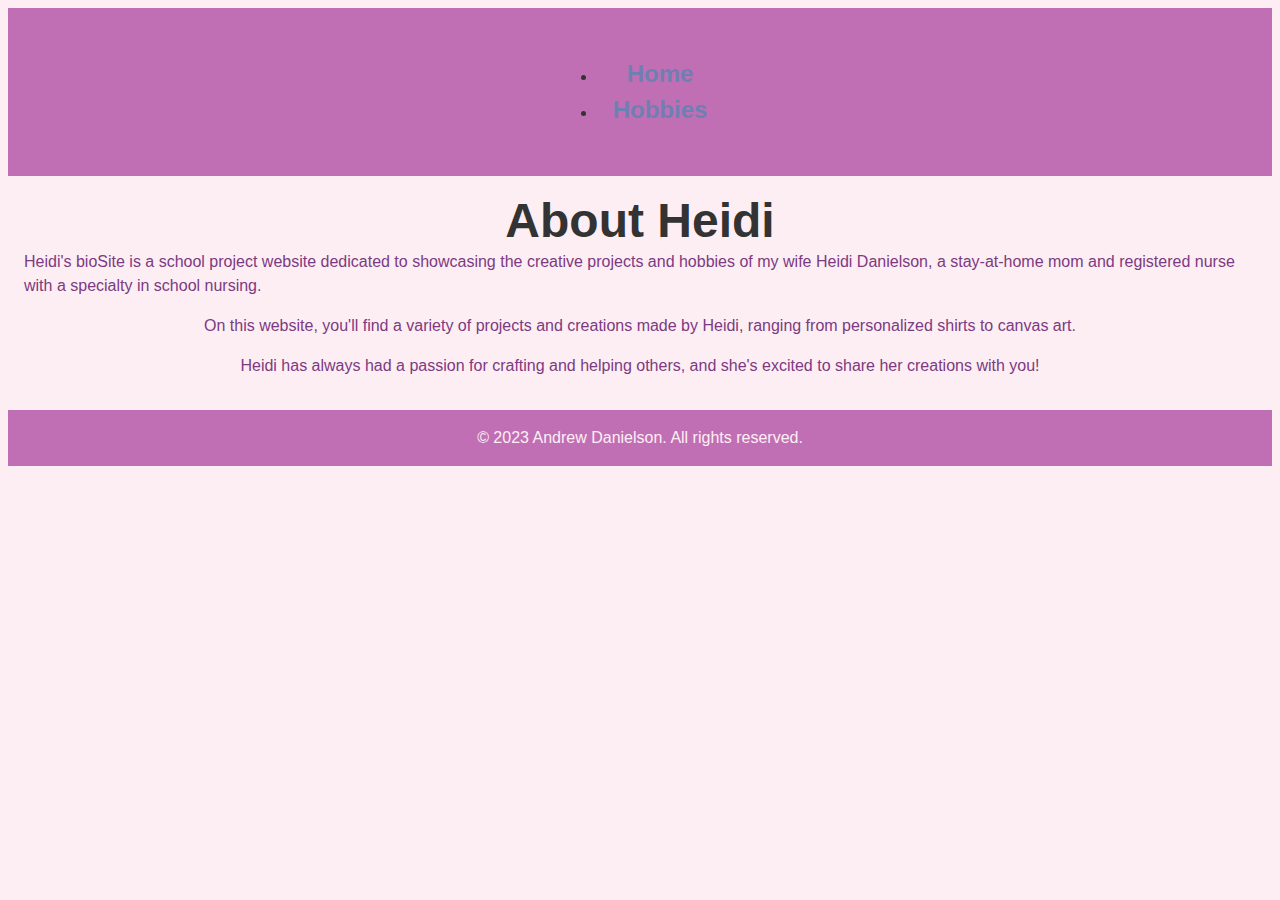
==== Danielson_bioSite-about.html @ c789b1c1 "bioSite Initial Push" ====
<!DOCTYPE html>
<html lang="en">
<head>

	<meta charset="UTF-8">
	<meta name="viewport" content="width=device-width, initial-scale=1.0">
	<meta name="description" content="CSD 340 Development with HTML and CSS">
	<meta name="author" content="Andrew Danielson">
	<meta name="keywords" content="HTML, CSS, development, web design">

	<link rel="stylesheet" type="text/css" href="Danielson_bioSite.css">	

	<title>About Heidi bioSite</title>
<style>
body {
  background-color: #FDEEF4;
}

header {
  background-color: #C16FB5;
}

nav ul li a:hover {
  background-color: #F28BBD;
}

main {
  background-color: #FDEEF4;
  color: #7C3A81;
}

footer {
  background-color: #C16FB5;
  color: #FDEEF4;
}
</style>
  </head>
  <body>
    <header>
      <nav>
        <ul>
          <li><a href="Danielson_bioSite.html">Home</a></li>
          <li><a href="Danielson_bioSite-hobbies.html">Hobbies</a></li>
        </ul>
      </nav>
    </header>
    <main>
      <h1>About Heidi</h1>
      <p>Heidi's bioSite is a school project website dedicated to showcasing the creative projects and hobbies of my wife Heidi Danielson, a stay-at-home mom and registered nurse with a specialty in school nursing. </p>
      <p>On this website, you'll find a variety of projects and creations made by Heidi, ranging from personalized shirts to canvas art.</p>
      <p>Heidi has always had a passion for crafting and helping others, and she's excited to share her creations with you!</p>
    </main>
    <footer>
      <p>&copy; 2023 Andrew Danielson. All rights reserved.</p>
    </footer>
  </body>
</html>
---- Danielson_bioSite.css ----
/* Typography */
body {
	font-family: 'Roboto', sans-serif;
	font-size: 16px;
	line-height: 1.5;
	color: #333;
}
h1, h2, h3, h4, h5, h6 {
	font-family: 'Montserrat', sans-serif;
	font-weight: bold;
	margin: 0;
}
h1 {
	font-size: 48px;
	line-height: 1.2;
	color: #333;
}
h2 {
	font-size: 36px;
	line-height: 1.2;
	color: #333;
}
h3 {
	font-size: 24px;
	line-height: 1.2;
	color: #333;
}
p {
	margin: 0 0 1rem;
}
a {
	color: #6e80b2;
	text-decoration: none;
}
a:hover {
	text-decoration: underline;
}
/* Layout */
.container {
	max-width: 1200px;
	margin: 0 auto;
	padding: 0 1rem;
}
header {
	background-color: #f2f2f2;
	padding: 1rem;
	text-align: center;
}
nav {
	display: flex;
	justify-content: center;
	margin: 1rem 0;
}
nav a {
	margin: 0 1rem;
	font-size: 24px;
	font-weight: bold;
}
main {
	display: flex;
	flex-direction: column;
	align-items: center;
	padding: 1rem;
}
section {
	width: 100%;
	max-width: 1000px;
	margin-bottom: 2rem;
}
section h2 {
	text-align: center;
	margin-bottom: 1rem;
}
section p {
	text-align: justify;
	text-justify: inter-word;
}
img {
	max-width: 100%;
	height: auto;
	margin: 1rem 0;
}
/* Float and margin the bottom div */
.bottom {
	float: right;
	margin-bottom: 20px;
}
#last-div {
	margin-top: 60px;
	text-align: right;
}
footer {
	background-color: #333;
	color: #f2f2f2;
	padding: 1rem;
	text-align: center;
}
footer p {
	margin: 0;
}
/* Define grid container */
#image-gallery {
	display: grid;
	grid-template-columns: repeat(auto-fit, minmax(180px, 1fr));
	/* Set the column width and allow them to wrap */
	grid-gap: 0px;
	/* Set the gap between grid items */
	justify-content: center;
	/* Center the grid horizontally */
	margin-top: 10%;
}
/* Define grid item */
.image-container {
	border: 2px solid black;
	/* add solid black border */
	box-sizing: border-box;
	/* include border width in element width calculation */
	padding: 10px;
	/* add padding to create margin inside the container */
	text-align: center;
}
.image-container {
	display: flex;
	flex-wrap: wrap;
	justify-content: center;
	width: 100%;
	max-width: none;
}
.image-container figure {
	margin: 0 10px 20px;
	text-align: center;
	width: 33%;
}
.image-container img {
	max-width: 100%;
	height: auto;
	object-fit: contain;
}
.image-container h3 {
	margin-top: 0;
	margin-bottom: 10px;
	text-align: center;
	color: rgba(0, 0, 0, 1);
	/* Optional color */
}
.image-container figcaption {
	font-style: italic;
	font-size: 0.75em;
	color: rgba(0, 0, 0, 1);
	/* Optional color */
}
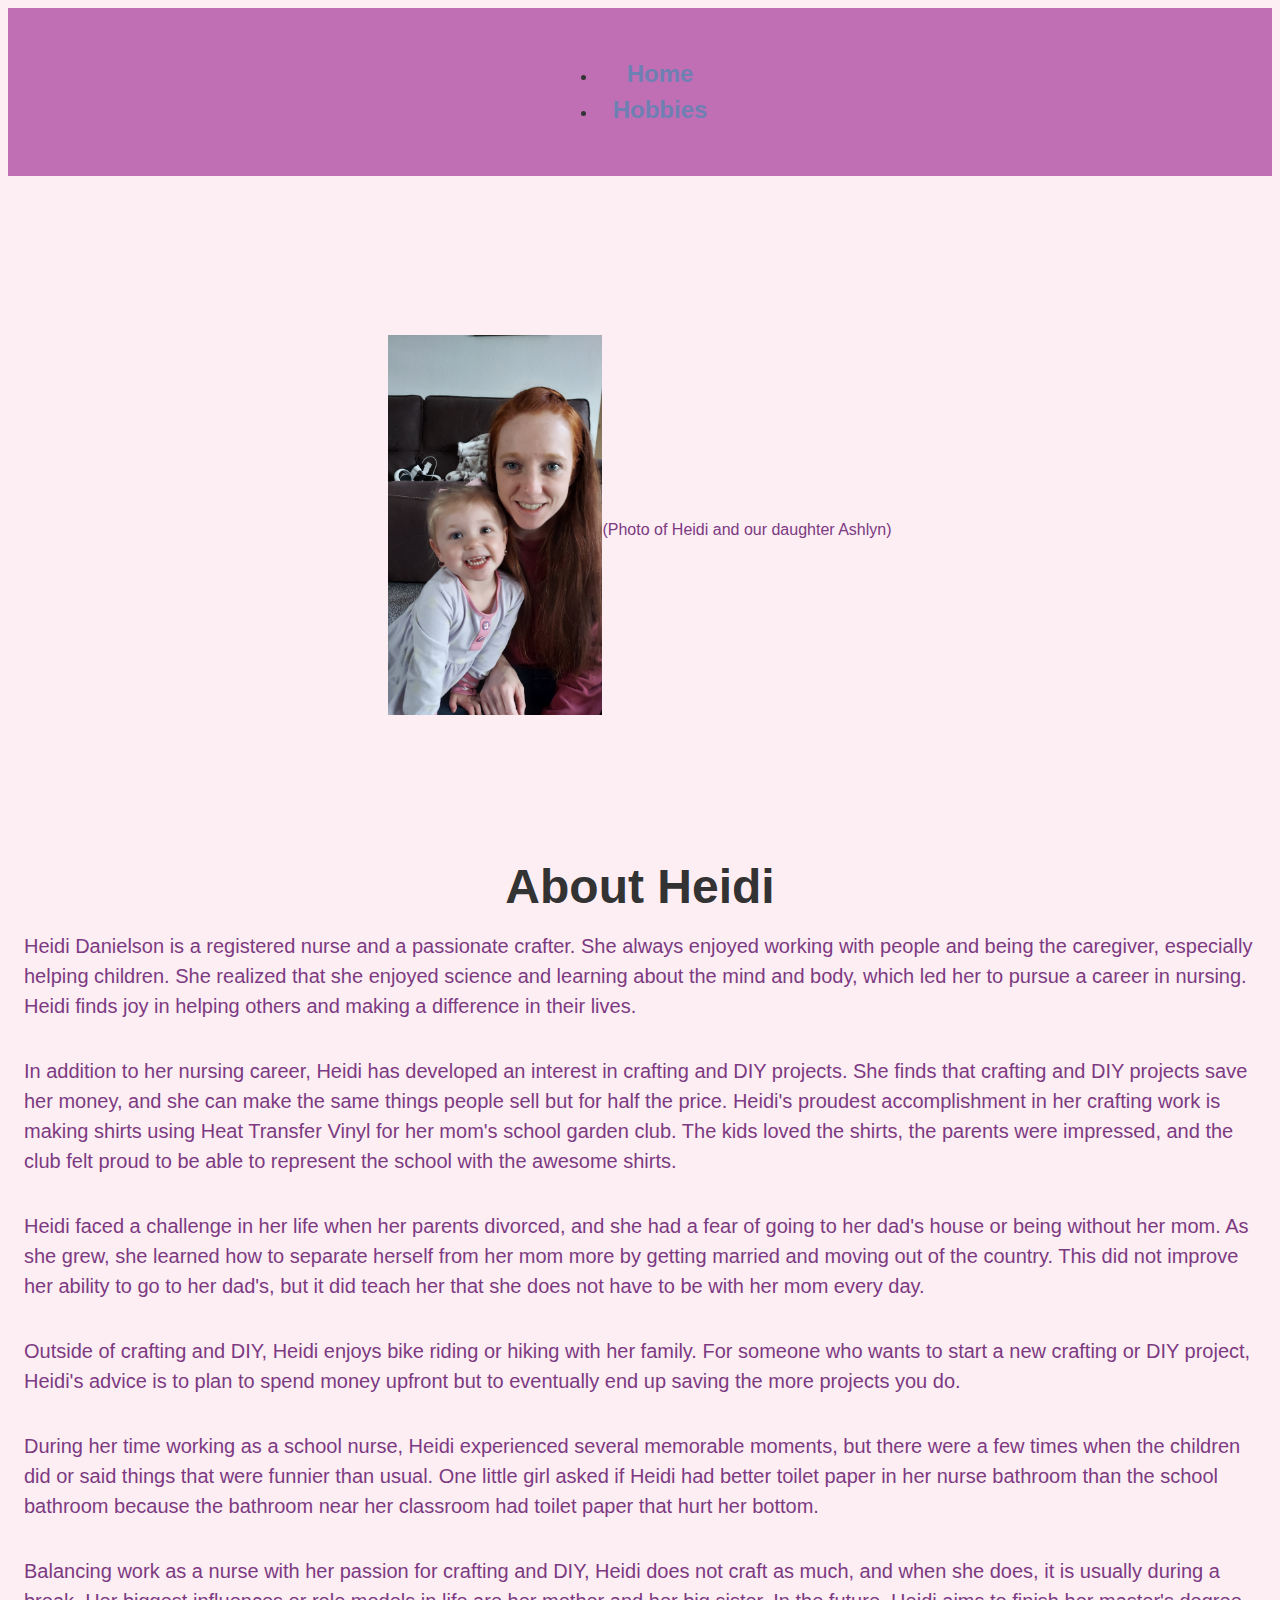
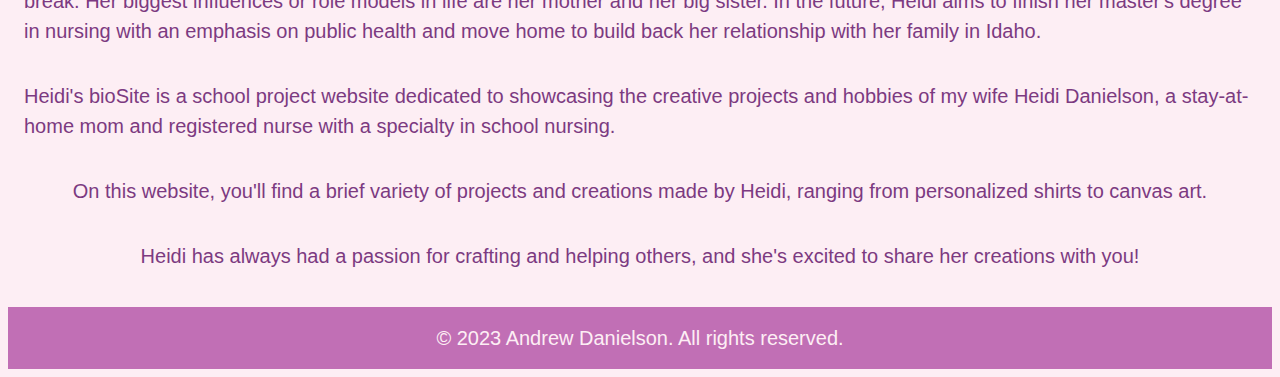
==== commit 7da39e4e: "Updates as needed to fulfill requirements" ====
--- a/Danielson_bioSite-about.html
+++ b/Danielson_bioSite-about.html
@@ -7,6 +7,8 @@
 	<meta name="description" content="CSD 340 Development with HTML and CSS">
 	<meta name="author" content="Andrew Danielson">
 	<meta name="keywords" content="HTML, CSS, development, web design">
+	<script src="https://code.jquery.com/jquery-3.6.0.min.js"></script>
+	<script src="script.js"></script>
 
 	<link rel="stylesheet" type="text/css" href="Danielson_bioSite.css">	
 
@@ -39,16 +41,28 @@
     <header>
       <nav>
         <ul>
-          <li><a href="Danielson_bioSite.html">Home</a></li>
+          <li><a href="./index.html">Home</a></li>
           <li><a href="Danielson_bioSite-hobbies.html">Hobbies</a></li>
         </ul>
       </nav>
     </header>
-    <main>
+    <main id="about-page">
+<div id="about-image-gallery">
+    <figure class="image-container">
+      <img src="images/20230319_150506.jpg" alt="Heidi and Ashlyn">
+      <figcaption>(Photo of Heidi and our daughter Ashlyn)</figcaption>
+    </figure>
+  </div>
       <h1>About Heidi</h1>
-      <p>Heidi's bioSite is a school project website dedicated to showcasing the creative projects and hobbies of my wife Heidi Danielson, a stay-at-home mom and registered nurse with a specialty in school nursing. </p>
-      <p>On this website, you'll find a variety of projects and creations made by Heidi, ranging from personalized shirts to canvas art.</p>
-      <p>Heidi has always had a passion for crafting and helping others, and she's excited to share her creations with you!</p>
+      <p>Heidi Danielson is a registered nurse and a passionate crafter. She always enjoyed working with people and being the caregiver, especially helping children. She realized that she enjoyed science and learning about the mind and body, which led her to pursue a career in nursing. Heidi finds joy in helping others and making a difference in their lives.</p>
+<p>In addition to her nursing career, Heidi has developed an interest in crafting and DIY projects. She finds that crafting and DIY projects save her money, and she can make the same things people sell but for half the price. Heidi's proudest accomplishment in her crafting work is making shirts using Heat Transfer Vinyl for her mom's school garden club. The kids loved the shirts, the parents were impressed, and the club felt proud to be able to represent the school with the awesome shirts.</p>
+<p>Heidi faced a challenge in her life when her parents divorced, and she had a fear of going to her dad's house or being without her mom. As she grew, she learned how to separate herself from her mom more by getting married and moving out of the country. This did not improve her ability to go to her dad's, but it did teach her that she does not have to be with her mom every day.</p>
+<p>Outside of crafting and DIY, Heidi enjoys bike riding or hiking with her family. For someone who wants to start a new crafting or DIY project, Heidi's advice is to plan to spend money upfront but to eventually end up saving the more projects you do.</p>
+<p>During her time working as a school nurse, Heidi experienced several memorable moments, but there were a few times when the children did or said things that were funnier than usual. One little girl asked if Heidi had better toilet paper in her nurse bathroom than the school bathroom because the bathroom near her classroom had toilet paper that hurt her bottom.</p>
+<p>Balancing work as a nurse with her passion for crafting and DIY, Heidi does not craft as much, and when she does, it is usually during a break. Her biggest influences or role models in life are her mother and her big sister. In the future, Heidi aims to finish her master's degree in nursing with an emphasis on public health and move home to build back her relationship with her family in Idaho.</p>
+<p>Heidi's bioSite is a school project website dedicated to showcasing the creative projects and hobbies of my wife Heidi Danielson, a stay-at-home mom and registered nurse with a specialty in school nursing. </p>
+<p>On this website, you'll find a brief variety of projects and creations made by Heidi, ranging from personalized shirts to canvas art.</p>
+<p>Heidi has always had a passion for crafting and helping others, and she's excited to share her creations with you!</p>
     </main>
     <footer>
       <p>&copy; 2023 Andrew Danielson. All rights reserved.</p>
--- a/Danielson_bioSite.css
+++ b/Danielson_bioSite.css
@@ -1,151 +1,291 @@
-/* Typography */
+/* Typography for all pages unless changed below*/
 body {
-	font-family: 'Roboto', sans-serif;
-	font-size: 16px;
-	line-height: 1.5;
-	color: #333;
+  font-family: 'Roboto', sans-serif;
+  font-size: 16px;
+  line-height: 1.5;
+  color: #333;
 }
 h1, h2, h3, h4, h5, h6 {
-	font-family: 'Montserrat', sans-serif;
-	font-weight: bold;
-	margin: 0;
+  font-family: 'Montserrat', sans-serif;
+  font-weight: bold;
+  margin: 0;
 }
 h1 {
-	font-size: 48px;
-	line-height: 1.2;
-	color: #333;
+  font-size: 48px;
+  line-height: 1.2;
+  color: #333;
 }
 h2 {
-	font-size: 36px;
-	line-height: 1.2;
-	color: #333;
+  font-size: 36px;
+  line-height: 1.2;
+  color: #333;
 }
 h3 {
-	font-size: 24px;
-	line-height: 1.2;
-	color: #333;
-}
+  font-size: 24px;
+  line-height: 1.2;
+  color: #333;
+}
+
+
+figcaption {
+  margin-top: 10px;
+
+}
+
 p {
-	margin: 0 0 1rem;
+  font-size: 20px;
+  line-height: 1.5;
+  margin-bottom: 20px;
+  margin-top: 15px;
 }
 a {
-	color: #6e80b2;
-	text-decoration: none;
+  color: #6e80b2;
+  text-decoration: none;
 }
 a:hover {
-	text-decoration: underline;
-}
-/* Layout */
+  text-decoration: underline;
+}
+
+/* Layout for all pages unless changed in HTML or below*/
 .container {
-	max-width: 1200px;
-	margin: 0 auto;
-	padding: 0 1rem;
+  max-width: 1200px;
+  margin: 0 auto;
+  padding: 0 1rem;
 }
 header {
-	background-color: #f2f2f2;
-	padding: 1rem;
-	text-align: center;
+  background-color: #f2f2f2;
+  padding: 1rem;
+  text-align: center;
 }
 nav {
-	display: flex;
-	justify-content: center;
-	margin: 1rem 0;
+  display: flex;
+  justify-content: center;
+  margin: 1rem 0;
 }
 nav a {
-	margin: 0 1rem;
-	font-size: 24px;
-	font-weight: bold;
+  margin: 0 1rem;
+  font-size: 24px;
+  font-weight: bold;
 }
 main {
-	display: flex;
-	flex-direction: column;
-	align-items: center;
-	padding: 1rem;
+  display: flex;
+  flex-direction: column;
+  align-items: center;
+  padding: 1rem;
 }
 section {
-	width: 100%;
-	max-width: 1000px;
-	margin-bottom: 2rem;
+  width: 100%;
+  max-width: 1000px;
+  margin-bottom: 2rem;
 }
 section h2 {
-	text-align: center;
-	margin-bottom: 1rem;
+  text-align: center;
+  margin-bottom: 1rem;
 }
 section p {
-	text-align: justify;
-	text-justify: inter-word;
+  text-align: justify;
+  text-justify: inter-word;
 }
 img {
-	max-width: 100%;
-	height: auto;
-	margin: 1rem 0;
-}
+  max-width: 100%;
+  height: auto;
+  margin: 1rem 0;
+}
+
 /* Float and margin the bottom div */
 .bottom {
-	float: right;
-	margin-bottom: 20px;
+  float: right;
+  margin-bottom: 20px;
 }
 #last-div {
-	margin-top: 60px;
-	text-align: right;
+  margin-top: 60px;
+  text-align: right;
 }
 footer {
-	background-color: #333;
-	color: #f2f2f2;
-	padding: 1rem;
-	text-align: center;
+  background-color: #333;
+  color: #f2f2f2;
+  padding: 1rem;
+  text-align: center;
 }
 footer p {
-	margin: 0;
-}
-/* Define grid container */
-#image-gallery {
-	display: grid;
-	grid-template-columns: repeat(auto-fit, minmax(180px, 1fr));
-	/* Set the column width and allow them to wrap */
-	grid-gap: 0px;
-	/* Set the gap between grid items */
-	justify-content: center;
-	/* Center the grid horizontally */
-	margin-top: 10%;
-}
-/* Define grid item */
+  margin: 0;
+}
+/* Define grid container for hobbies page */
+#image-gallery,
+#image-gallery2,
+#image-gallery3 {
+  display: flex;
+  justify-content: center;
+  margin-top: 10%;
+  margin-bottom: 10%;
+
+}
+
+
 .image-container {
-	border: 2px solid black;
-	/* add solid black border */
-	box-sizing: border-box;
-	/* include border width in element width calculation */
-	padding: 10px;
-	/* add padding to create margin inside the container */
-	text-align: center;
-}
-.image-container {
-	display: flex;
-	flex-wrap: wrap;
-	justify-content: center;
-	width: 100%;
-	max-width: none;
-}
-.image-container figure {
-	margin: 0 10px 20px;
-	text-align: center;
-	width: 33%;
-}
+  display: flex;
+  flex-wrap: wrap;
+  justify-content: center;
+  box-sizing: border-box;
+  padding: 10px; 
+  text-align: center;
+  margin: 10px;
+  cursor: pointer; /* add cursor pointer to indicate clickability */
+  height: 300px;
+  position: relative; /* add position relative for child element positioning */
+}
+
 .image-container img {
-	max-width: 100%;
-	height: auto;
-	object-fit: contain;
-}
-.image-container h3 {
-	margin-top: 0;
-	margin-bottom: 10px;
-	text-align: center;
-	color: rgba(0, 0, 0, 1);
-	/* Optional color */
-}
-.image-container figcaption {
-	font-style: italic;
-	font-size: 0.75em;
-	color: rgba(0, 0, 0, 1);
-	/* Optional color */
-}
+  object-fit: contain;
+  max-width: 100%;
+  max-height: 100%;
+}
+
+/* Define grid item for about page */
+#about-page #about-image-gallery {
+  display: flex;
+  justify-content: center;
+  margin-top: 10%;
+  margin-bottom: 10%;
+
+}
+
+#about-page .image-container {
+  display: flex;
+  flex-direction: column;
+  flex-wrap: wrap;
+  justify-content: center;
+  box-sizing: border-box;
+  padding: 10px; 
+  text-align: center;
+  margin: 10px;
+  cursor: pointer; /* add cursor pointer to indicate clickability */
+  height: 400px;
+  position: relative; /* add position relative for child element positioning */
+}
+
+#about-page figcaption {
+  margin-top: 10px;
+
+}
+
+#about-page {
+  object-fit: contain;
+  max-width: 100%;
+  max-height: 100%;
+}
+
+
+/* Show full size image on click */
+.modal {
+  display: none;
+  position: fixed;
+  z-index: 999;
+  top: 0;
+  left: 0;
+  width: auto;
+  height: 50%;
+  overflow: auto;
+  background-color: #fff;
+}
+
+.modal-content {
+  display: block;
+  margin: auto;
+  width: 80%;
+  max-width: 800px;
+  max-height: 80%;
+}
+
+.modal-content img {
+  max-width: 100%;
+  max-height: 100%;
+  object-fit: contain;
+}
+
+
+/* Close button */
+.close {
+  position: absolute;
+  top: 10px;
+  right: 10px;
+  color: #fff;
+  font-size: 30px;
+  font-weight: bold;
+  cursor: pointer;
+}
+
+/* Show the modal on click */
+.image-container img:hover + .modal,
+.image-container img:focus + .modal {
+  display: block;
+}
+
+/* Hide the modal on close button click */
+.close:hover,
+.close:focus {
+  color: #bbb;
+  text-decoration: none;
+  cursor: pointer;
+}
+
+/* Expanded image */
+.expanded {
+  width: auto;
+  max-height: 90%;
+  position: fixed;
+  top: 5%;
+  left: 50%;
+  transform: translateX(-50%);
+  z-index: 999;
+  cursor: pointer;
+  background-color: #fff;
+  padding: 10px;
+  box-sizing: border-box;
+}
+
+.expanded img {
+  max-width: 100%;
+  max-height: 100%;
+  object-fit: contain; /* add object-fit to maintain aspect ratio */
+}
+
+.expanded .close {
+  position: absolute;
+  top: 10px;
+  right: 10px;
+  color: #fff;
+  font-size: 30px;
+  font-weight: bold;
+  cursor: pointer;
+}
+
+/* Prevent transparency of expanded image and grid */
+.image-container:hover,
+.expanded:hover {
+  opacity: 1;
+}
+
+/* Make sure close button is visible */
+.expanded .close:hover,
+.expanded .close:focus {
+  color: #bbb;
+  text-decoration: none;
+  cursor: pointer;
+  opacity: 1;
+}
+
+
+/* Show expanded image on click */
+.image-container img:hover + .expanded,
+.image-container img:focus + .expanded {
+  display: flex;
+  justify-content: center;
+  align-items: center;
+}
+
+/* Hide expanded image on click */
+.expanded:hover,
+.expanded:focus {
+  display: none;
+}
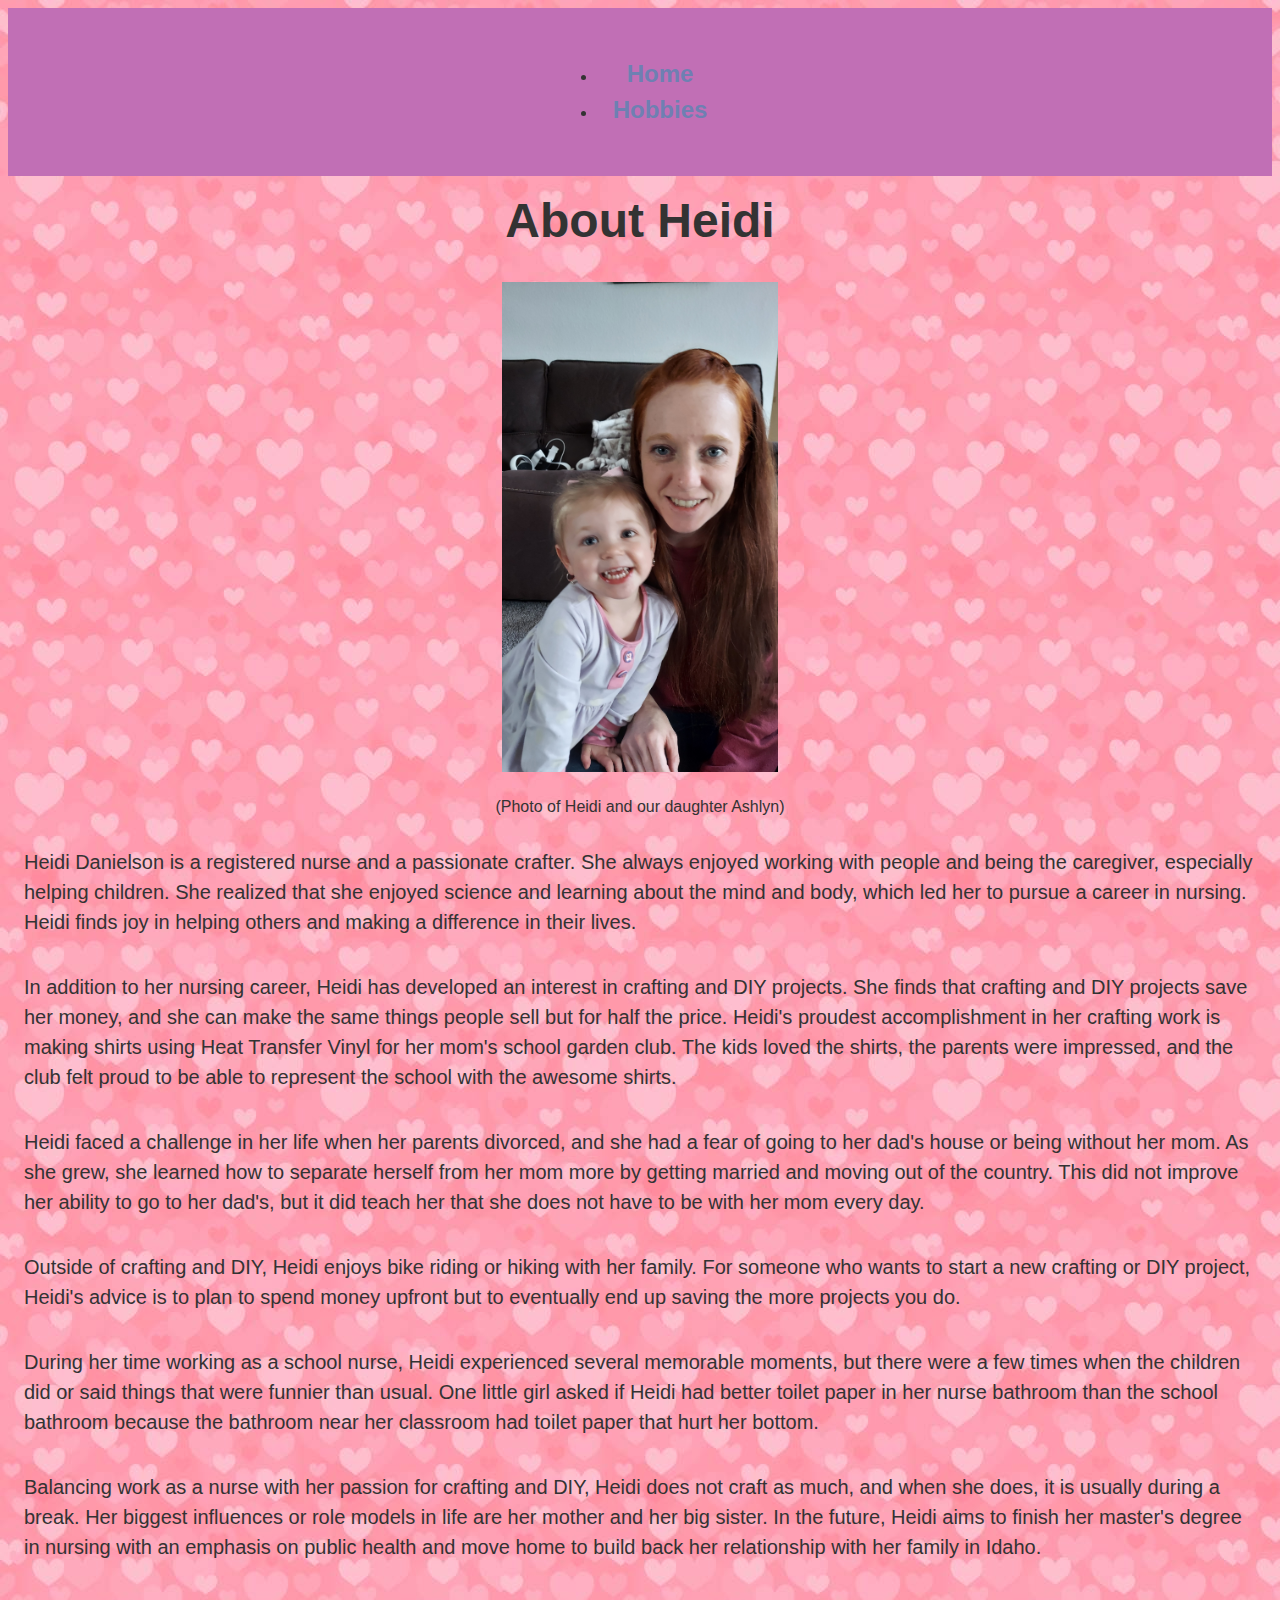
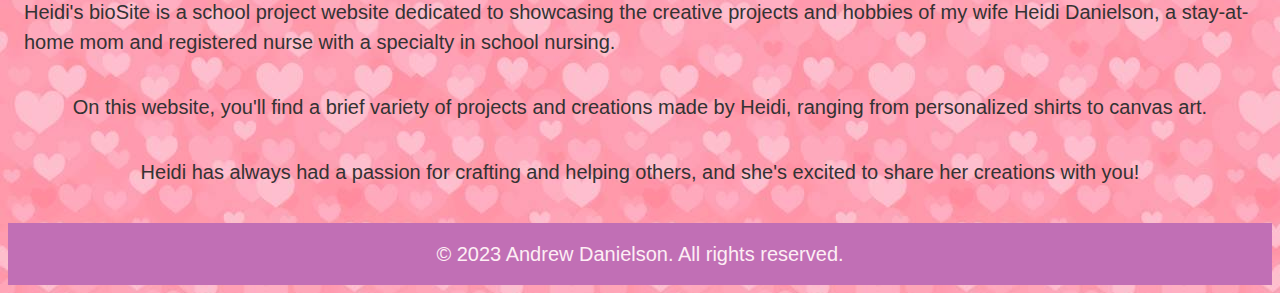
==== commit ccb947ee: "lots of changes" ====
--- a/Danielson_bioSite-about.html
+++ b/Danielson_bioSite-about.html
@@ -15,7 +15,10 @@
 	<title>About Heidi bioSite</title>
 <style>
 body {
+  background-image: url("images/istockphoto-1363251579-612x612.jpg");
+  background-repeat: repeat;
   background-color: #FDEEF4;
+
 }
 
 header {
@@ -26,15 +29,16 @@
   background-color: #F28BBD;
 }
 
-main {
-  background-color: #FDEEF4;
-  color: #7C3A81;
-}
 
 footer {
   background-color: #C16FB5;
   color: #FDEEF4;
 }
+ figcaption {
+  margin-top: 10px;
+  text-align: center;
+}
+
 </style>
   </head>
   <body>
@@ -47,13 +51,14 @@
       </nav>
     </header>
     <main id="about-page">
+<h1>About Heidi</h1>
 <div id="about-image-gallery">
     <figure class="image-container">
       <img src="images/20230319_150506.jpg" alt="Heidi and Ashlyn">
       <figcaption>(Photo of Heidi and our daughter Ashlyn)</figcaption>
     </figure>
   </div>
-      <h1>About Heidi</h1>
+      <p></p>
       <p>Heidi Danielson is a registered nurse and a passionate crafter. She always enjoyed working with people and being the caregiver, especially helping children. She realized that she enjoyed science and learning about the mind and body, which led her to pursue a career in nursing. Heidi finds joy in helping others and making a difference in their lives.</p>
 <p>In addition to her nursing career, Heidi has developed an interest in crafting and DIY projects. She finds that crafting and DIY projects save her money, and she can make the same things people sell but for half the price. Heidi's proudest accomplishment in her crafting work is making shirts using Heat Transfer Vinyl for her mom's school garden club. The kids loved the shirts, the parents were impressed, and the club felt proud to be able to represent the school with the awesome shirts.</p>
 <p>Heidi faced a challenge in her life when her parents divorced, and she had a fear of going to her dad's house or being without her mom. As she grew, she learned how to separate herself from her mom more by getting married and moving out of the country. This did not improve her ability to go to her dad's, but it did teach her that she does not have to be with her mom every day.</p>
--- a/Danielson_bioSite.css
+++ b/Danielson_bioSite.css
@@ -127,11 +127,11 @@
   flex-wrap: wrap;
   justify-content: center;
   box-sizing: border-box;
-  padding: 10px; 
-  text-align: center;
-  margin: 10px;
+  padding: 5px; 
+  text-align: center;
+  margin: 5px;
   cursor: pointer; /* add cursor pointer to indicate clickability */
-  height: 300px;
+  height: 500px;
   position: relative; /* add position relative for child element positioning */
 }
 
@@ -142,37 +142,27 @@
 }
 
 /* Define grid item for about page */
-#about-page #about-image-gallery {
-  display: flex;
-  justify-content: center;
-  margin-top: 10%;
-  margin-bottom: 10%;
-
-}
-
-#about-page .image-container {
-  display: flex;
-  flex-direction: column;
-  flex-wrap: wrap;
-  justify-content: center;
-  box-sizing: border-box;
-  padding: 10px; 
-  text-align: center;
-  margin: 10px;
-  cursor: pointer; /* add cursor pointer to indicate clickability */
-  height: 400px;
-  position: relative; /* add position relative for child element positioning */
-}
-
-#about-page figcaption {
-  margin-top: 10px;
-
-}
-
-#about-page {
-  object-fit: contain;
-  max-width: 100%;
-  max-height: 100%;
+#about-image-gallery {
+  display: flex;
+  justify-content: center;
+  margin-top: .5%;
+  margin-bottom: 2.5%;
+}
+
+#about-image-gallery .image-container {
+  display: inline-block;
+  margin: 5px;
+  text-align: center;
+}
+
+#about-image-gallery img {
+  width: 100%;
+  height: auto;
+}
+
+#about-image-gallery figcaption {
+  margin-top: 0px;
+  text-align: center;
 }
 
 
